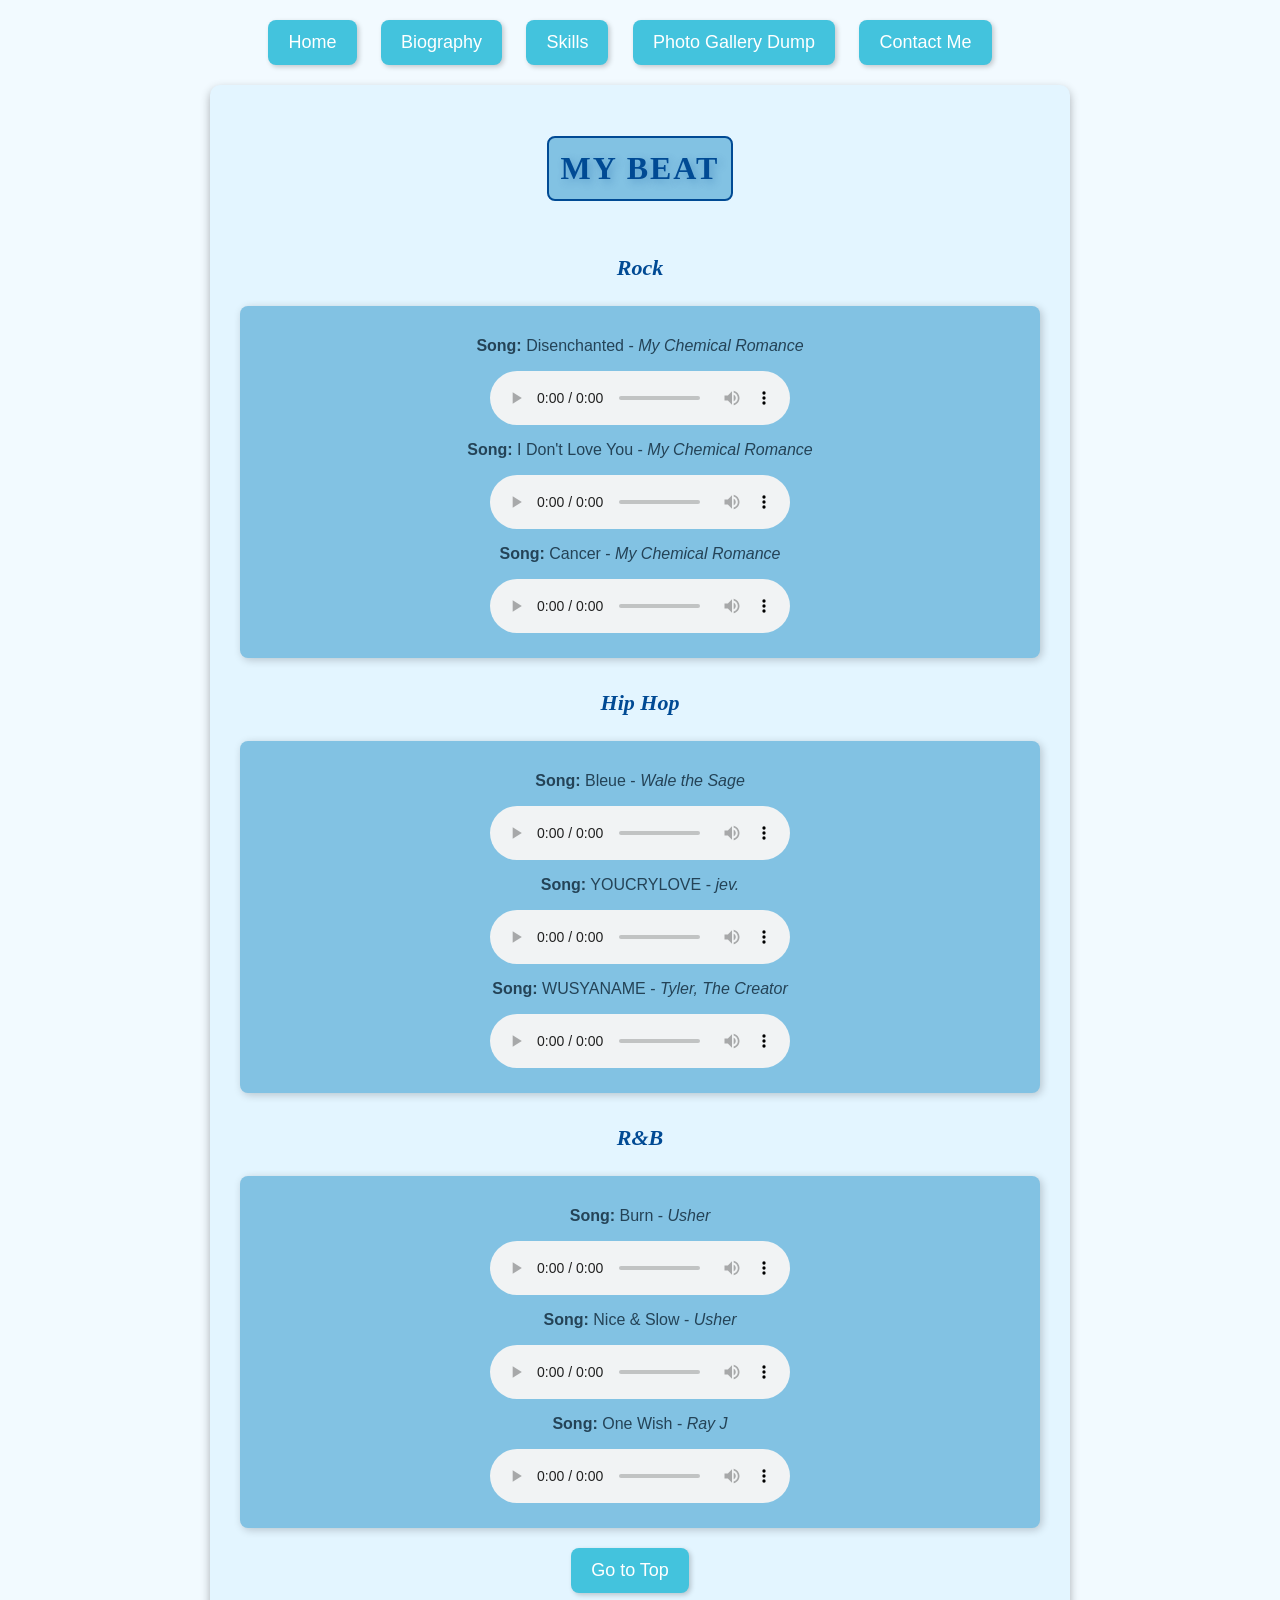
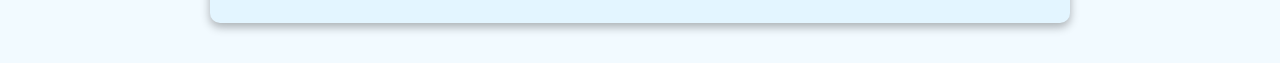
==== beat.html @ d9baf488 "Add files via upload" ====
<!DOCTYPE html>
<html lang="en">
<head>
    <meta charset="utf-8">
    <title>My Beat</title>
    <link rel="stylesheet" type="text/css" href="beat.css">
</head>
<body>
    <div class="button" align="center">
        <a href="index.html"><button>Home</button></a>
        <a href="biography.html"><button>Biography</button></a>
        <a href="skills.html"><button>Skills</button></a>
        <a href="gallery.html"><button>Photo Gallery Dump</button></a>
        <a href="mailto:canonoy.jeremiah@ue.edu.ph"><button>Contact Me</button></a>
    </div>
    
    <div class="music-container">
        <div align="center">
            <h1>My Beat</h1>
        </div>

        <h3>Rock</h3>
        <div class="audio-section">
            <p><strong>Song:</strong> Disenchanted - <em>My Chemical Romance</em></p>
            <audio controls>
                <source src="MP3/disenchanted.mp3" type="audio/mpeg">
                Your browser does not support the audio element.
            </audio>
            <p><strong>Song:</strong> I Don't Love You - <em>My Chemical Romance</em></p>
            <audio controls>
                <source src="MP3/idontloveyou.mp3" type="audio/mpeg">
                Your browser does not support the audio element.
            </audio>
            <p><strong>Song:</strong> Cancer - <em>My Chemical Romance</em></p>
            <audio controls>
                <source src="MP3/cancer.mp3" type="audio/mpeg">
                Your browser does not support the audio element.
            </audio>
        </div>

        <h3>Hip Hop</h3>
        <div class="audio-section">
            <p><strong>Song:</strong> Bleue - <em>Wale the Sage</em></p>
            <audio controls>
                <source src="MP3/bleue.mp3" type="audio/mpeg">
                Your browser does not support the audio element.
            </audio>
            <p><strong>Song:</strong> YOUCRYLOVE - <em>jev.</em></p>
            <audio controls>
                <source src="MP3/youcrylove.mp3" type="audio/mpeg">
                Your browser does not support the audio element.
            </audio>
            <p><strong>Song:</strong> WUSYANAME - <em>Tyler, The Creator</em></p>
            <audio controls>
                <source src="MP3/idontloveyou.mp3" type="audio/mpeg">
                Your browser does not support the audio element.
            </audio>
        </div>

        <h3>R&B</h3>
        <div class="audio-section">
            <p><strong>Song:</strong> Burn - <em>Usher</em></p>
            <audio controls>
                <source src="MP3/burn.mp3" type="audio/mpeg">
                Your browser does not support the audio element.
            </audio>
            <p><strong>Song:</strong> Nice & Slow - <em>Usher</em></p>
            <audio controls>
                <source src="MP3/nice & slow.mp3" type="audio/mpeg">
                Your browser does not support the audio element.
            </audio>
            <p><strong>Song:</strong> One Wish - <em>Ray J</em></p>
            <audio controls>
                <source src="MP3/one wish.mp3" type="audio/mpeg">
                Your browser does not support the audio element.
            </audio>
        </div>
        <button class = "button" onclick="window.location.href='#top'">Go to Top</button>
    </div>
</body>
</html>
---- beat.css ----
body {
    font-family: 'Verdana', sans-serif;
    background-color: #F2FAFF;
    color: #244357;
    margin: 0;
    padding: 20px;
}

h1 {
    text-align: center;
    letter-spacing: 2px;
    text-transform: uppercase;
    color: #004A94;
    text-shadow: 3px 3px 8px rgba(0, 74, 148, 0.3);
    border: 2px solid #004A94;
    border-radius: 8px;
    padding: 12px;
    display: inline-block;
    background-color: #82C2E3;
    font-family: 'Georgia', 'Merriweather', 'Archer', serif;
}

h3 {
    font-style: italic;
    text-align: center;
    font-size: 22px;
    font-weight: bold;
    color: #004A94;
    padding: 10px 15px;
    margin-bottom: 15px;
    font-family: 'Georgia', 'Merriweather', 'Archer', serif;
}

button {
    margin-right: 20px;
    background-color: #43C3DD;
    color: white;
    font-family: 'Verdana', sans-serif;
    font-size: 18px;
    padding: 12px 20px;
    border: none;
    border-radius: 8px;
    cursor: pointer;
    text-align: center;
    transition: all 0.3s ease;
    box-shadow: 2px 2px 5px rgba(0, 0, 0, 0.2);
}

button:hover {
    background-color: #004A94;
    box-shadow: 3px 3px 8px rgba(0, 74, 148, 0.3);
}

.music-container {
    text-align: center;
    padding: 30px;
    background-color: #E3F5FF;
    border-radius: 10px;
    margin: 20px auto;
    max-width: 800px;
    box-shadow: 0px 4px 10px rgba(0, 0, 0, 0.3);
}

.audio-section {
    margin-bottom: 20px;
    padding: 15px;
    border-radius: 8px;
    background-color: #82C2E3;
    box-shadow: 2px 2px 8px rgba(0, 0, 0, 0.2);
}

audio {
    display: block;
    margin: 10px auto;
}
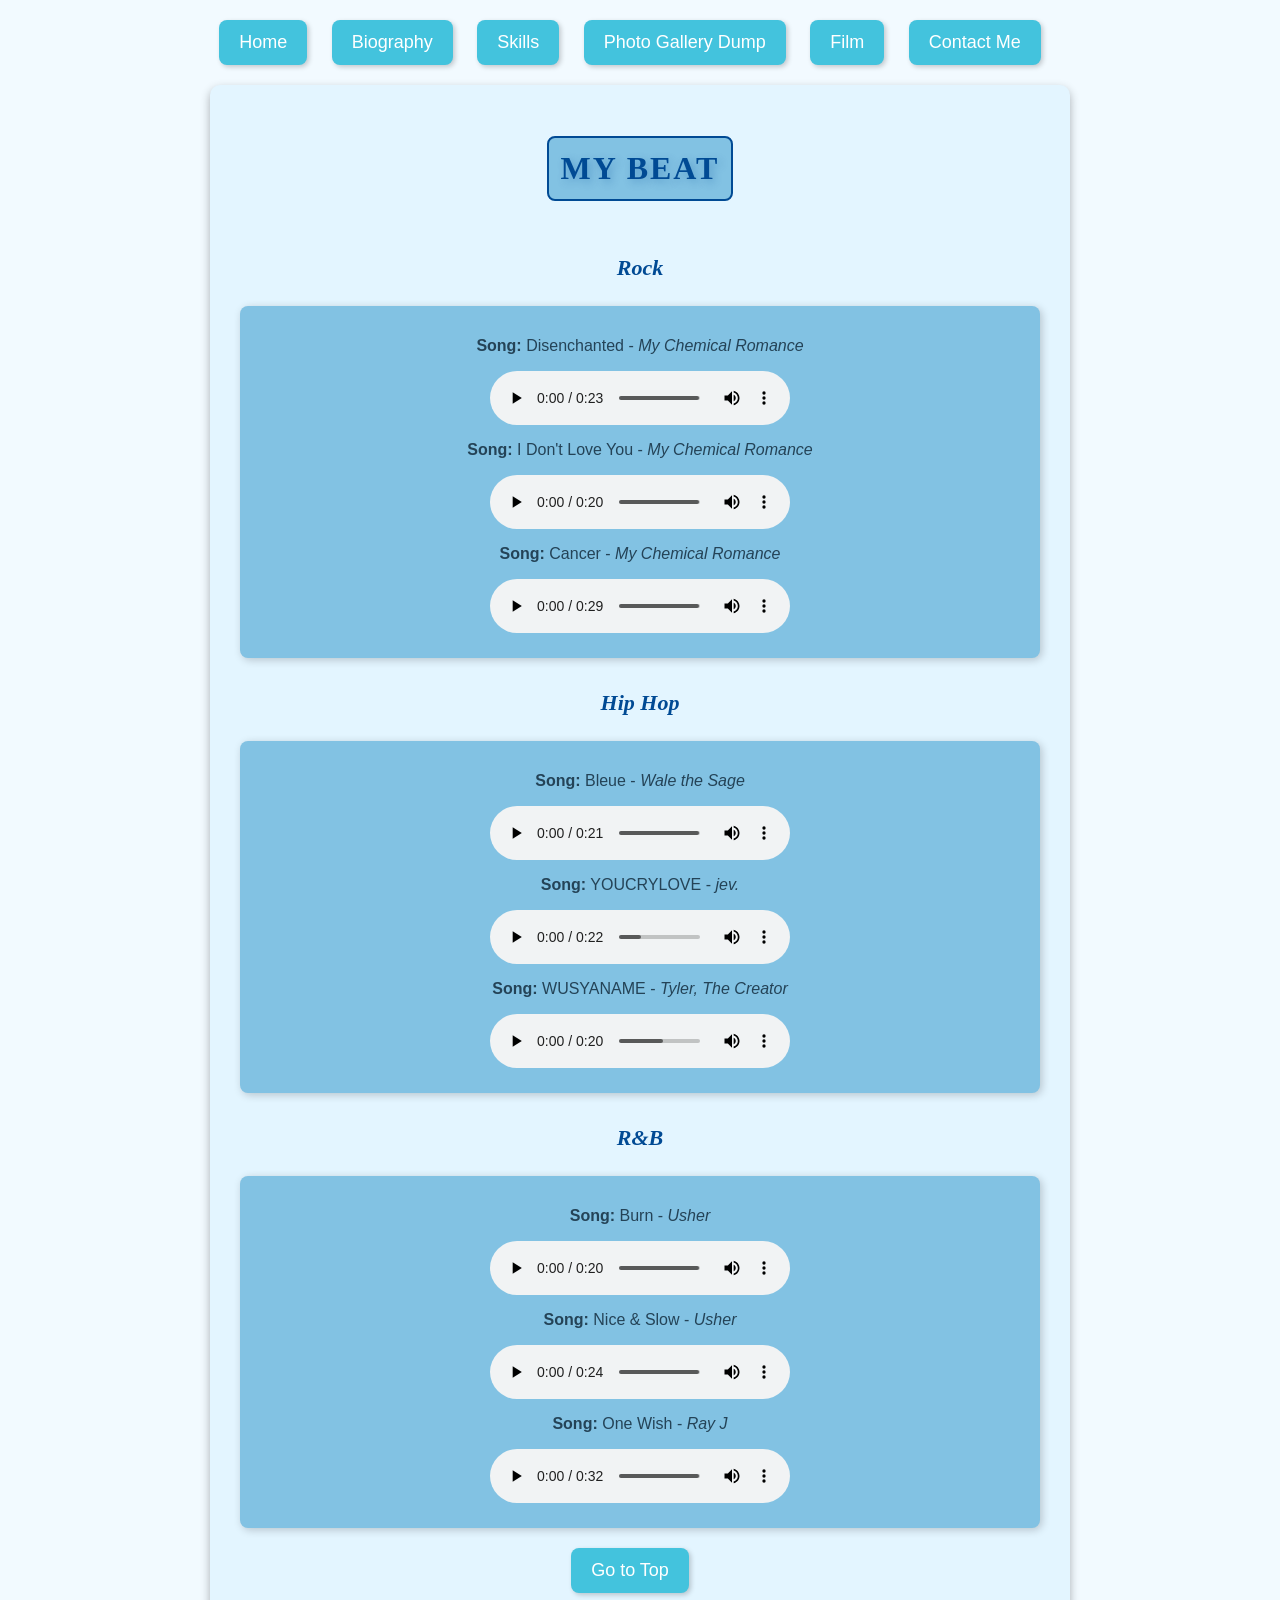
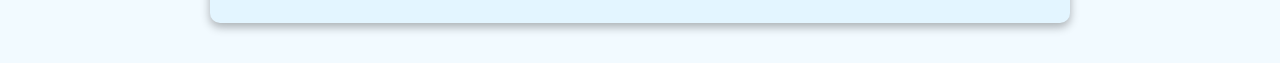
==== commit 779a13d2: "beat.html" ====
--- a/beat.html
+++ b/beat.html
@@ -11,6 +11,7 @@
         <a href="biography.html"><button>Biography</button></a>
         <a href="skills.html"><button>Skills</button></a>
         <a href="gallery.html"><button>Photo Gallery Dump</button></a>
+        <a href="film.html"><button>Film</button></a>
         <a href="mailto:canonoy.jeremiah@ue.edu.ph"><button>Contact Me</button></a>
     </div>
     
@@ -78,4 +79,4 @@
         <button class = "button" onclick="window.location.href='#top'">Go to Top</button>
     </div>
 </body>
-</html>+</html>
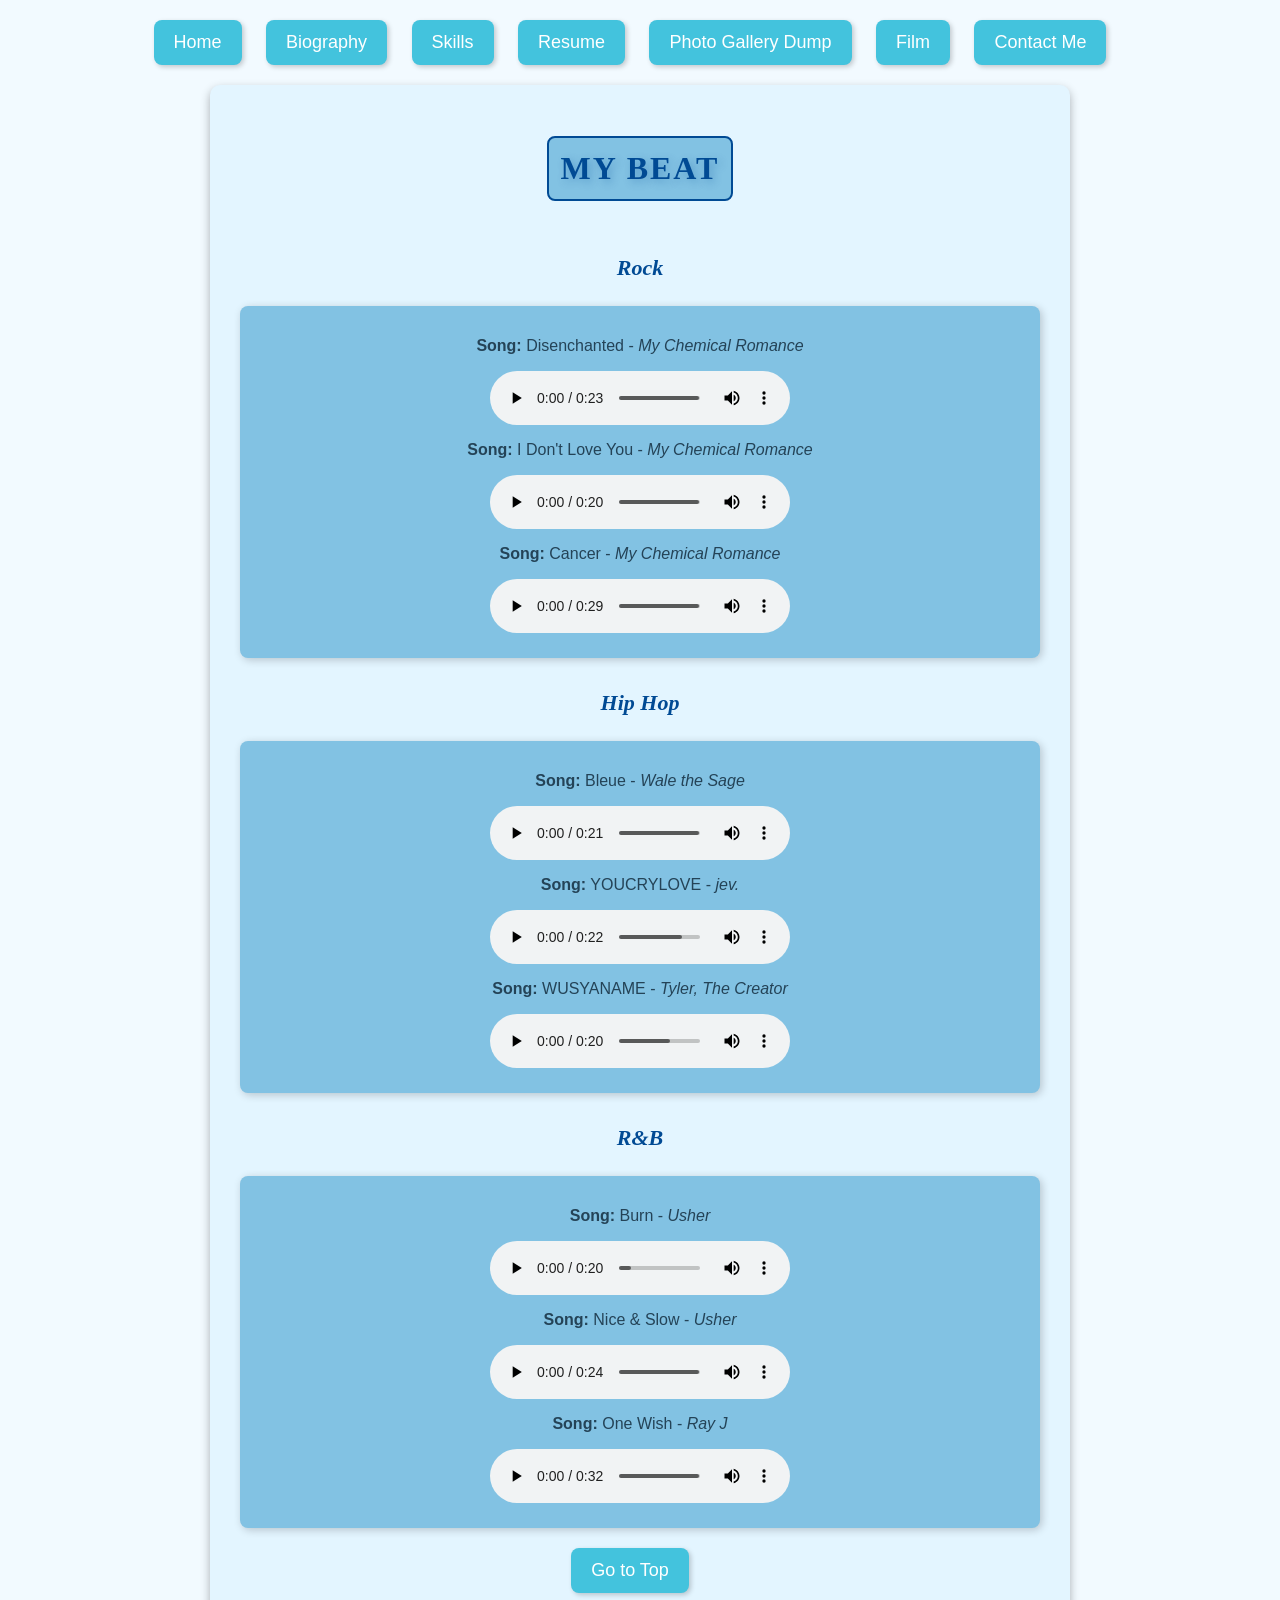
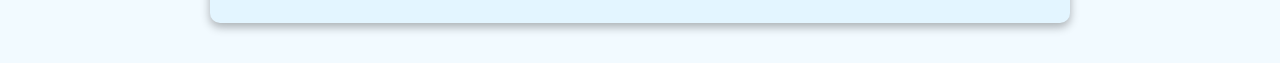
==== commit f461d409: "beat.html" ====
--- a/beat.html
+++ b/beat.html
@@ -10,6 +10,7 @@
         <a href="index.html"><button>Home</button></a>
         <a href="biography.html"><button>Biography</button></a>
         <a href="skills.html"><button>Skills</button></a>
+        <a href="resume.html"><button>Resume</button></a>
         <a href="gallery.html"><button>Photo Gallery Dump</button></a>
         <a href="film.html"><button>Film</button></a>
         <a href="mailto:canonoy.jeremiah@ue.edu.ph"><button>Contact Me</button></a>
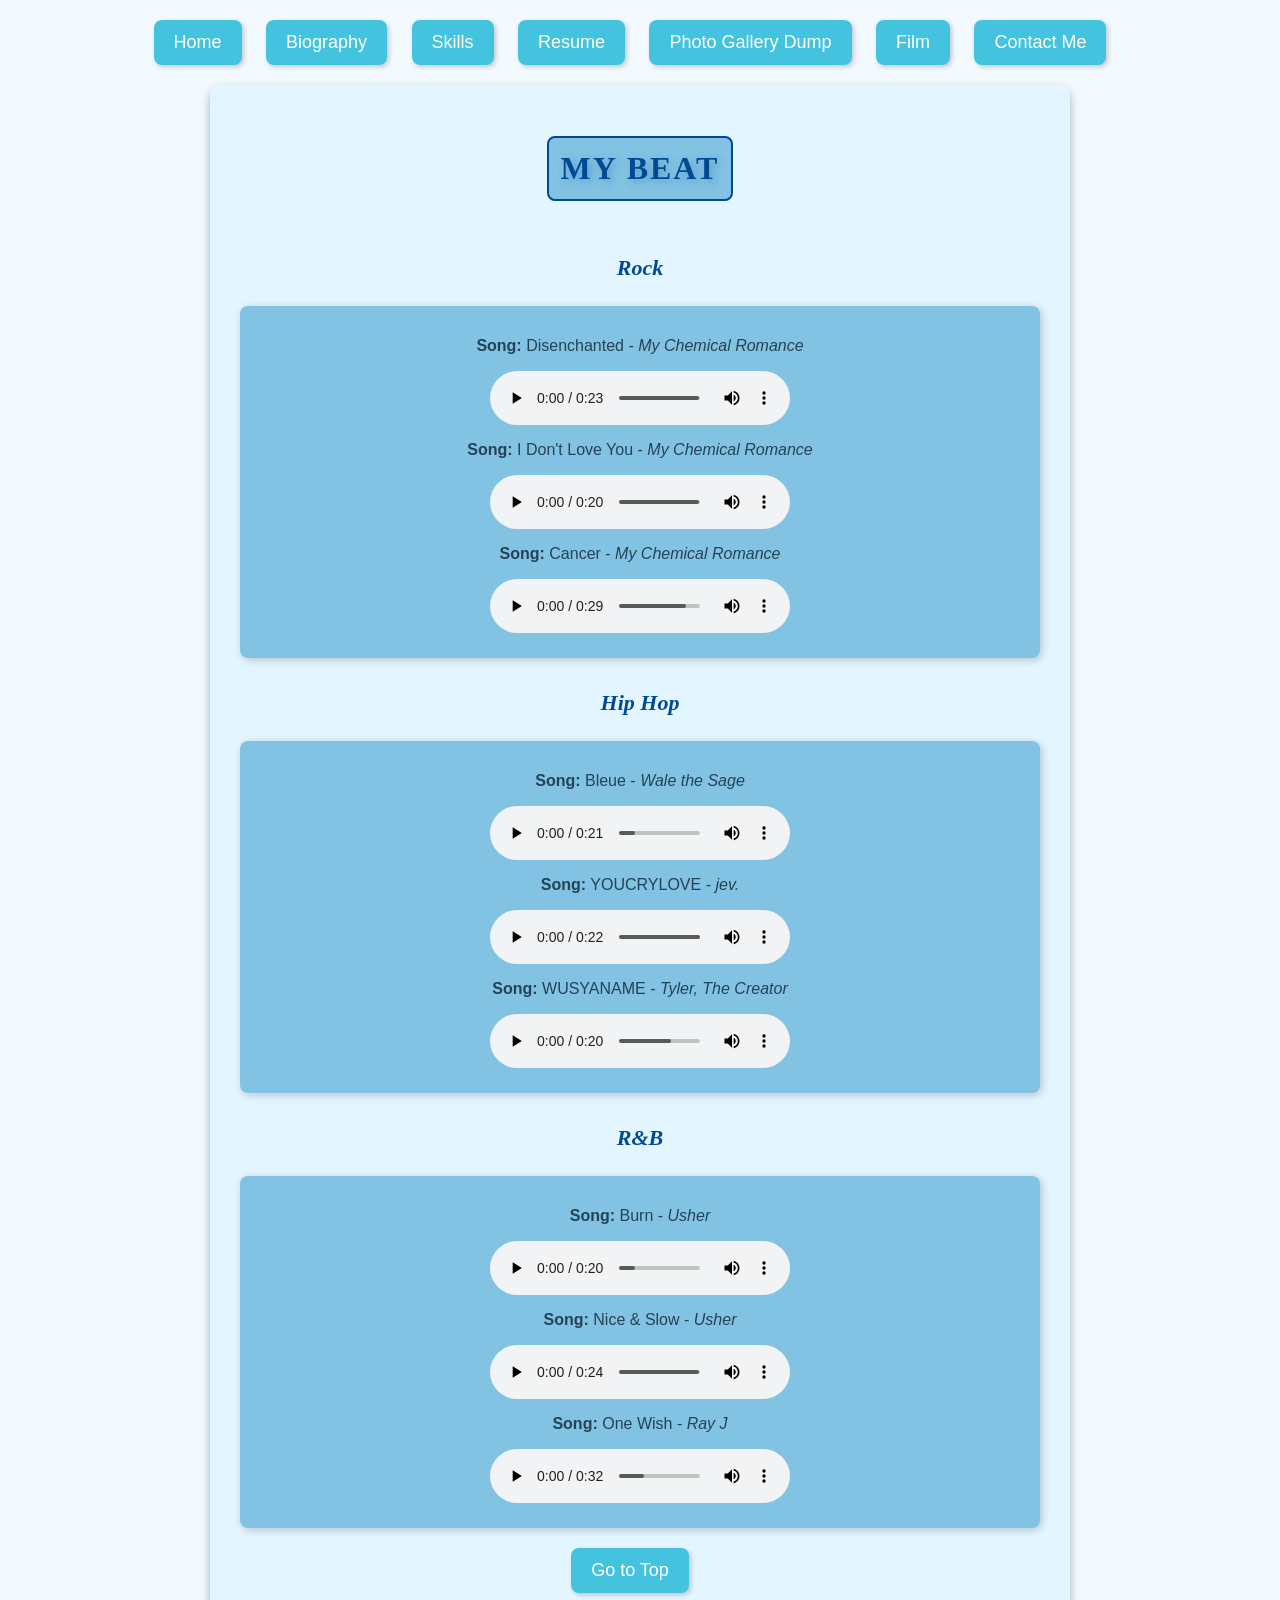
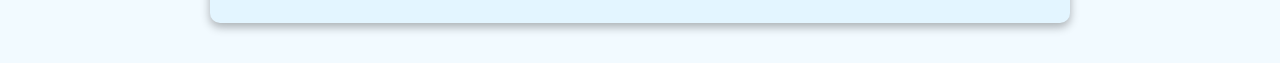
==== commit db3f072d: "beat.html" ====
--- a/beat.html
+++ b/beat.html
@@ -54,7 +54,7 @@
             </audio>
             <p><strong>Song:</strong> WUSYANAME - <em>Tyler, The Creator</em></p>
             <audio controls>
-                <source src="MP3/idontloveyou.mp3" type="audio/mpeg">
+                <source src="MP3/wusyaname.mp3" type="audio/mpeg">
                 Your browser does not support the audio element.
             </audio>
         </div>
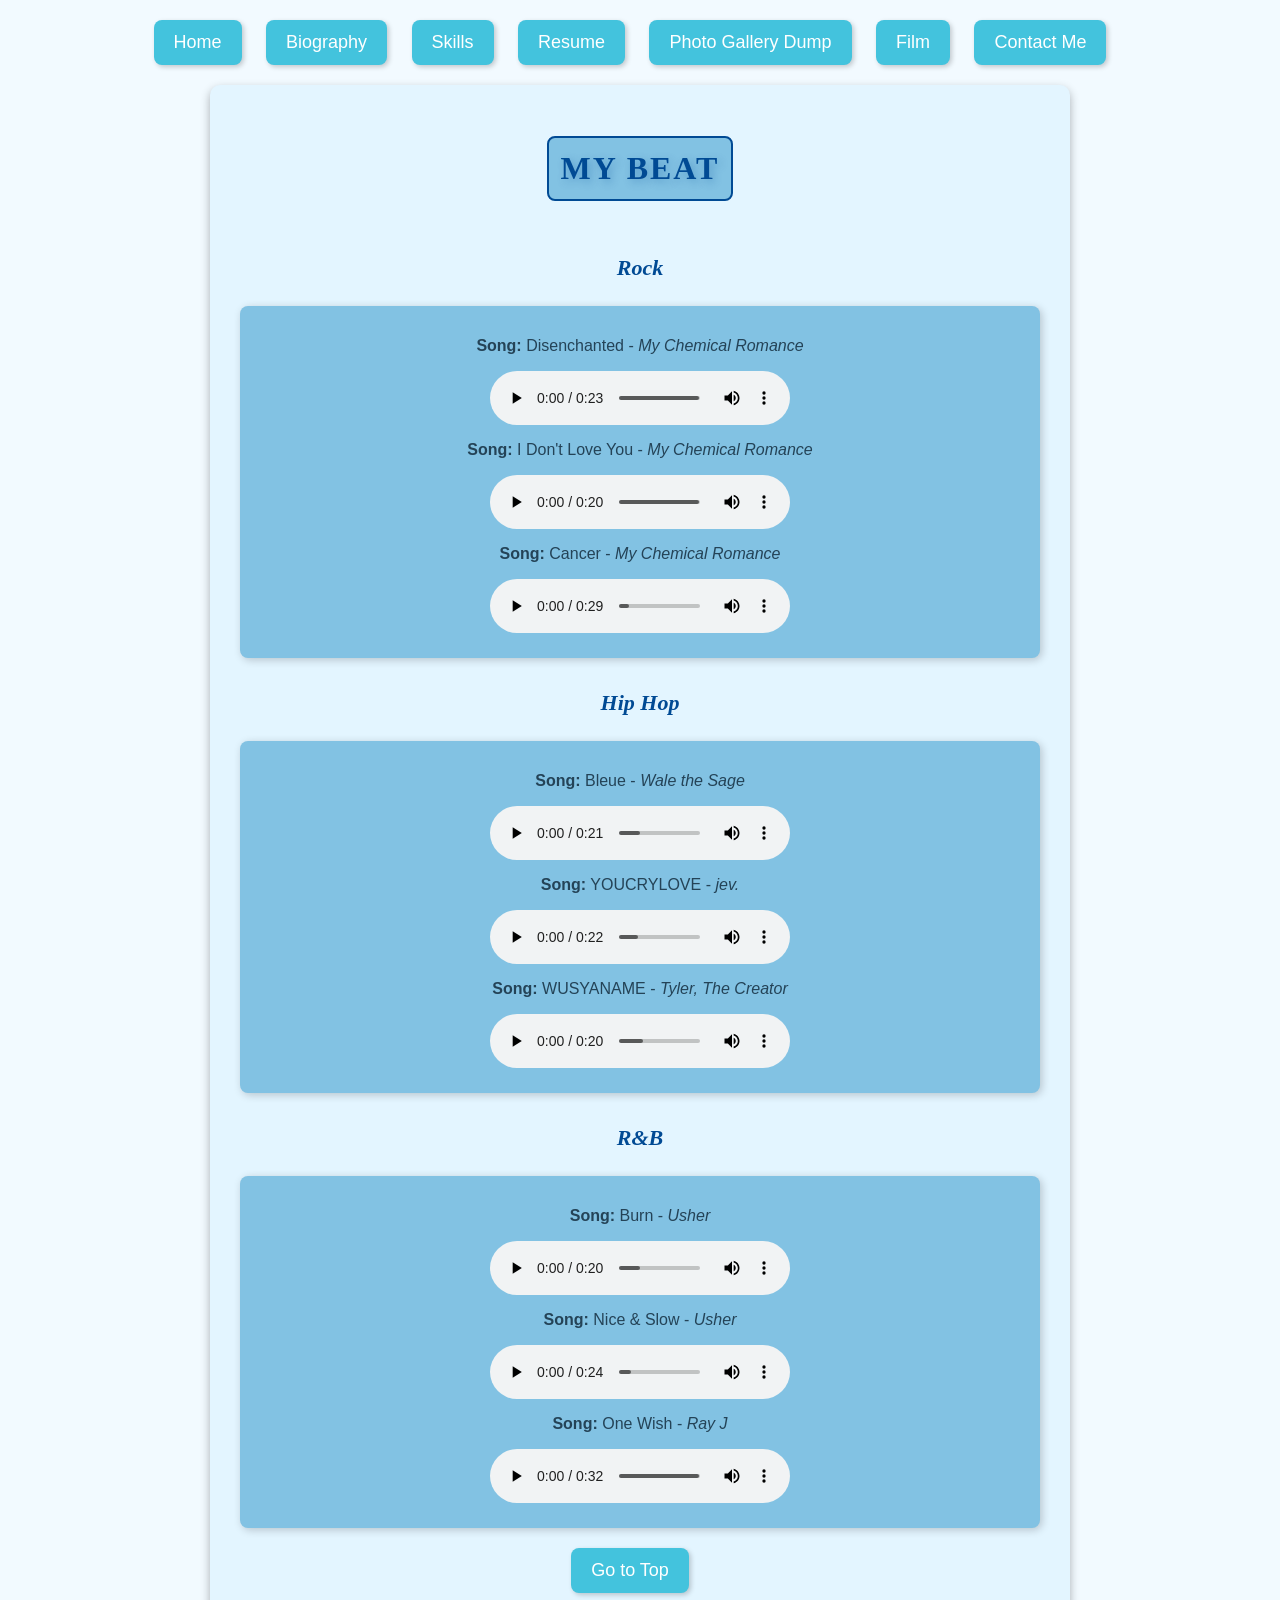
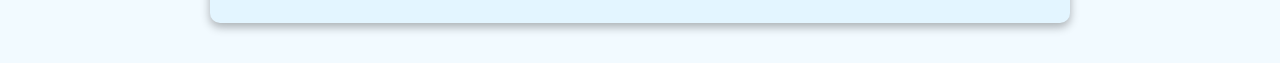
==== commit 25c569b2: "beat.html" ====
--- a/beat.html
+++ b/beat.html
@@ -26,17 +26,14 @@
             <p><strong>Song:</strong> Disenchanted - <em>My Chemical Romance</em></p>
             <audio controls>
                 <source src="MP3/disenchanted.mp3" type="audio/mpeg">
-                Your browser does not support the audio element.
             </audio>
             <p><strong>Song:</strong> I Don't Love You - <em>My Chemical Romance</em></p>
             <audio controls>
                 <source src="MP3/idontloveyou.mp3" type="audio/mpeg">
-                Your browser does not support the audio element.
             </audio>
             <p><strong>Song:</strong> Cancer - <em>My Chemical Romance</em></p>
             <audio controls>
                 <source src="MP3/cancer.mp3" type="audio/mpeg">
-                Your browser does not support the audio element.
             </audio>
         </div>
 
@@ -45,17 +42,14 @@
             <p><strong>Song:</strong> Bleue - <em>Wale the Sage</em></p>
             <audio controls>
                 <source src="MP3/bleue.mp3" type="audio/mpeg">
-                Your browser does not support the audio element.
             </audio>
             <p><strong>Song:</strong> YOUCRYLOVE - <em>jev.</em></p>
             <audio controls>
                 <source src="MP3/youcrylove.mp3" type="audio/mpeg">
-                Your browser does not support the audio element.
             </audio>
             <p><strong>Song:</strong> WUSYANAME - <em>Tyler, The Creator</em></p>
             <audio controls>
                 <source src="MP3/wusyaname.mp3" type="audio/mpeg">
-                Your browser does not support the audio element.
             </audio>
         </div>
 
@@ -64,17 +58,14 @@
             <p><strong>Song:</strong> Burn - <em>Usher</em></p>
             <audio controls>
                 <source src="MP3/burn.mp3" type="audio/mpeg">
-                Your browser does not support the audio element.
             </audio>
             <p><strong>Song:</strong> Nice & Slow - <em>Usher</em></p>
             <audio controls>
                 <source src="MP3/nice & slow.mp3" type="audio/mpeg">
-                Your browser does not support the audio element.
             </audio>
             <p><strong>Song:</strong> One Wish - <em>Ray J</em></p>
             <audio controls>
                 <source src="MP3/one wish.mp3" type="audio/mpeg">
-                Your browser does not support the audio element.
             </audio>
         </div>
         <button class = "button" onclick="window.location.href='#top'">Go to Top</button>
